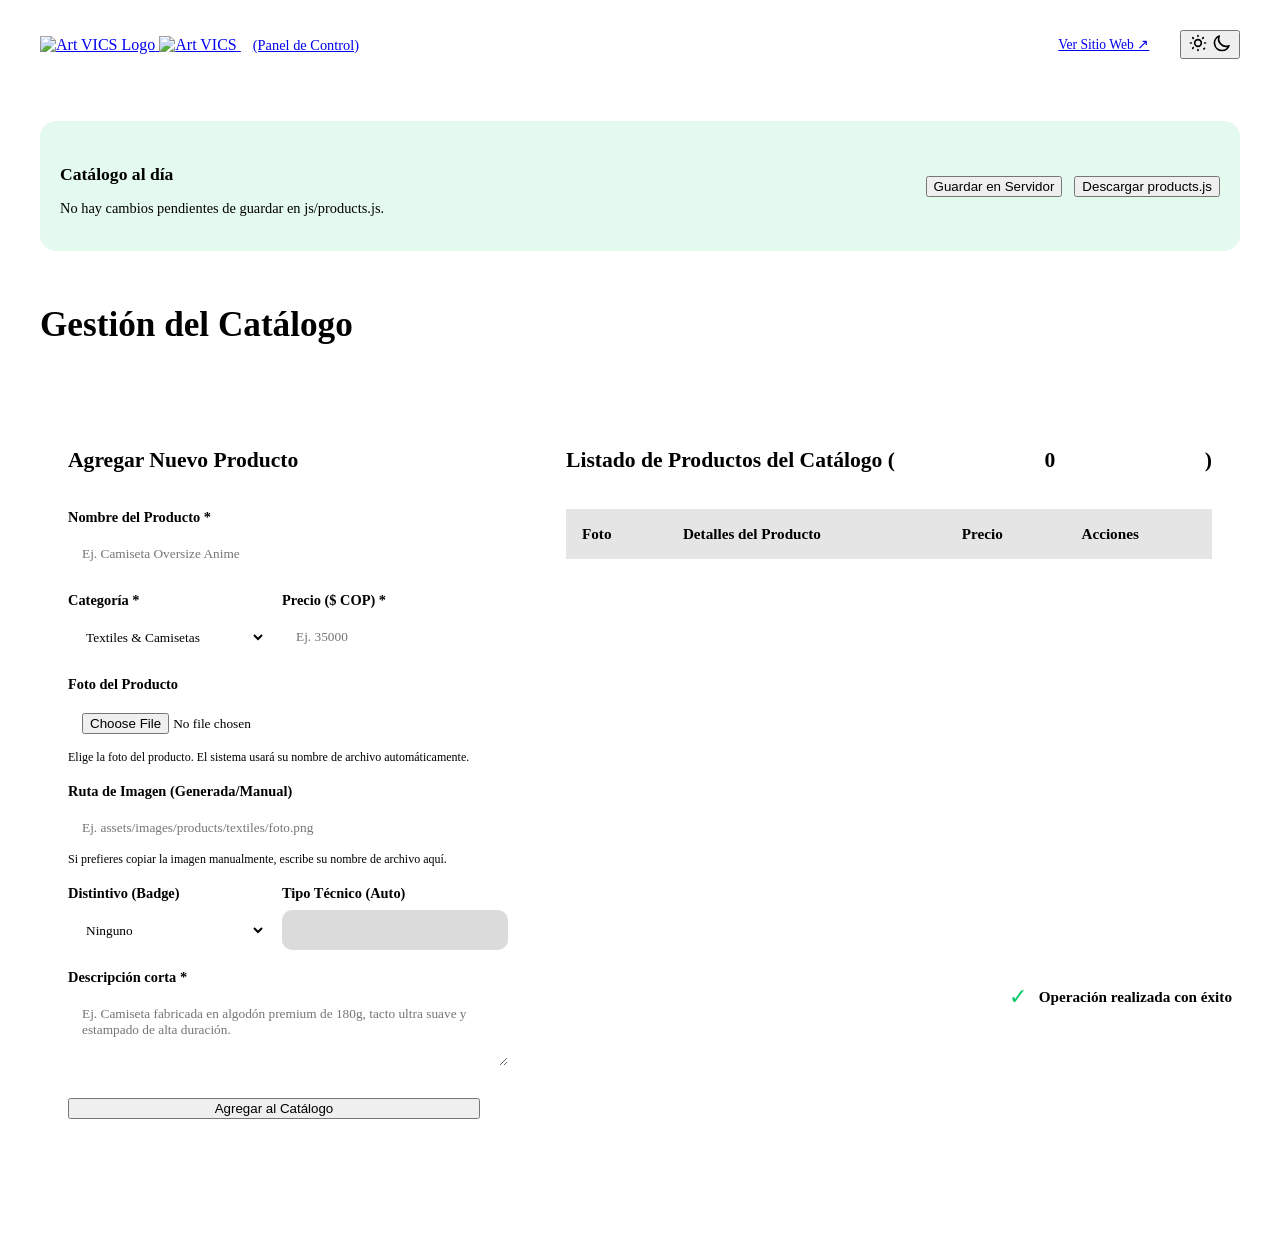
==== admin.html @ 081d4c94 "Add files via upload" ====
<!DOCTYPE html>
<html lang="es" data-theme="dark">
<head>
    <meta charset="UTF-8">
    <meta name="viewport" content="width=device-width, initial-scale=1.0">
    <title>Panel de Administración - Art VICS</title>
    <link rel="preconnect" href="https://fonts.googleapis.com">
    <link rel="preconnect" href="https://fonts.gstatic.com" crossorigin>
    <link href="https://fonts.googleapis.com/css2?family=Inter:wght@300;400;500;600;700&family=Outfit:wght@400;500;600;700;800&display=swap" rel="stylesheet">
    <link rel="stylesheet" href="css/styles.css?v=1.1">
    <link rel="shortcut icon" href="assets/images/favicon.png">
    
    <style>
        /* Estilos específicos para el Portal de Administración */
        body {
            background-color: var(--bg-primary);
            color: var(--text-primary);
            padding-bottom: 60px;
        }

        .admin-header {
            background: var(--glass-bg);
            backdrop-filter: blur(12px);
            -webkit-backdrop-filter: blur(12px);
            border-bottom: 1px solid var(--glass-border);
            padding: 20px 0;
            position: sticky;
            top: 0;
            z-index: 100;
        }

        .admin-nav {
            max-width: 1200px;
            margin: 0 auto;
            display: flex;
            justify-content: space-between;
            align-items: center;
            padding: 0 24px;
        }

        .admin-container {
            max-width: 1200px;
            margin: 40px auto;
            padding: 0 24px;
        }

        .admin-title-row {
            display: flex;
            justify-content: space-between;
            align-items: center;
            margin-bottom: 30px;
        }

        .admin-title-row h1 {
            font-size: 2.2rem;
        }

        /* Tarjeta de estado de guardado */
        .save-banner {
            background: rgba(255, 145, 77, 0.15);
            border: 1px solid var(--accent);
            border-radius: 16px;
            padding: 20px;
            margin-bottom: 30px;
            display: flex;
            justify-content: space-between;
            align-items: center;
            gap: 20px;
        }

        .save-banner.clean {
            background: rgba(0, 200, 100, 0.1);
            border-color: #00c864;
        }

        .save-status-info h4 {
            color: var(--text-primary);
            font-size: 1.1rem;
            margin-bottom: 4px;
        }

        .save-status-info p {
            color: var(--text-secondary);
            font-size: 0.9rem;
        }

        .save-actions-btn {
            display: flex;
            gap: 12px;
        }

        .btn-success {
            background: linear-gradient(135deg, #00b050 0%, #00e070 100%);
            color: white;
            box-shadow: 0 4px 15px rgba(0, 176, 80, 0.3);
        }

        .btn-success:hover {
            transform: translateY(-2px);
            box-shadow: 0 6px 20px rgba(0, 176, 80, 0.45);
        }

        /* Grid de Trabajo (Formulario e Historial) */
        .admin-grid {
            display: grid;
            grid-template-columns: 0.8fr 1.2fr;
            gap: 30px;
        }

        @media (max-width: 992px) {
            .admin-grid {
                grid-template-columns: 1fr;
            }
        }

        /* Panel/Tarjeta Glassmorphic */
        .admin-card {
            background: var(--bg-secondary);
            border: 1px solid var(--glass-border);
            border-radius: 20px;
            padding: 28px;
            box-shadow: var(--shadow-sm);
        }

        .admin-card-title {
            font-size: 1.35rem;
            margin-bottom: 24px;
            padding-bottom: 12px;
            border-bottom: 1px solid var(--glass-border);
            display: flex;
            justify-content: space-between;
            align-items: center;
        }

        /* Formulario */
        .admin-form {
            display: flex;
            flex-direction: column;
            gap: 18px;
        }

        .form-row-2 {
            display: grid;
            grid-template-columns: 1fr 1fr;
            gap: 16px;
        }

        .form-label {
            display: block;
            font-size: 0.9rem;
            font-weight: 600;
            margin-bottom: 8px;
            color: var(--text-primary);
        }

        .form-input, .form-select, .form-textarea {
            width: 100%;
            padding: 12px 14px;
            background: var(--bg-primary);
            border: 1px solid var(--glass-border);
            border-radius: 10px;
            color: var(--text-primary);
            font-family: inherit;
            outline: none;
            transition: var(--transition);
        }

        .form-input:focus, .form-select:focus, .form-textarea:focus {
            border-color: var(--primary);
            box-shadow: 0 0 0 3px rgba(0, 74, 173, 0.25);
        }

        .form-help {
            font-size: 0.75rem;
            color: var(--text-secondary);
            margin-top: 4px;
            display: block;
        }

        /* Tabla de Productos */
        .products-table-container {
            overflow-x: auto;
        }

        .products-table {
            width: 100%;
            border-collapse: collapse;
            text-align: left;
        }

        .products-table th, .products-table td {
            padding: 16px;
            border-bottom: 1px solid var(--glass-border);
            font-size: 0.95rem;
        }

        .products-table th {
            font-weight: 600;
            color: var(--text-secondary);
            background: rgba(0, 0, 0, 0.1);
        }

        .table-img {
            width: 50px;
            height: 50px;
            border-radius: 8px;
            object-fit: cover;
            border: 1px solid var(--glass-border);
        }

        .table-img-placeholder {
            width: 50px;
            height: 50px;
            border-radius: 8px;
            background: var(--bg-tertiary);
            display: flex;
            align-items: center;
            justify-content: center;
            font-size: 1.5rem;
            color: var(--text-secondary);
            border: 1px solid var(--glass-border);
        }

        .table-badge {
            display: inline-block;
            padding: 3px 8px;
            border-radius: 20px;
            font-size: 0.75rem;
            font-weight: 700;
            background: var(--accent-glow);
            color: var(--accent);
            border: 1px solid var(--accent);
        }

        .table-price {
            font-weight: 700;
            color: var(--text-primary);
        }

        .table-category {
            font-size: 0.85rem;
            color: var(--text-secondary);
        }

        .table-actions {
            display: flex;
            gap: 8px;
        }

        .btn-icon {
            padding: 8px 12px;
            border-radius: 8px;
            cursor: pointer;
            border: none;
            font-weight: 600;
            font-size: 0.85rem;
            transition: var(--transition);
        }

        .btn-edit {
            background: rgba(255, 222, 89, 0.15);
            color: #ffde59;
            border: 1px solid #ffde59;
        }

        .btn-edit:hover {
            background: #ffde59;
            color: #111;
        }

        .btn-delete {
            background: rgba(255, 77, 77, 0.15);
            color: #ff4d4d;
            border: 1px solid #ff4d4d;
        }

        .btn-delete:hover {
            background: #ff4d4d;
            color: white;
        }

        /* Notificación Toast */
        .toast {
            position: fixed;
            bottom: 24px;
            right: 24px;
            background: var(--bg-secondary);
            border: 1px solid var(--glass-border);
            border-radius: 12px;
            padding: 16px 24px;
            box-shadow: var(--shadow);
            z-index: 2000;
            display: flex;
            align-items: center;
            gap: 12px;
            transform: translateY(150px);
            transition: transform 0.4s cubic-bezier(0.175, 0.885, 0.32, 1.275);
        }

        .toast.show {
            transform: translateY(0);
        }

        .toast-icon {
            font-size: 1.4rem;
            color: #00c864;
        }

        .toast-text {
            font-weight: 600;
            font-size: 0.95rem;
        }
    </style>
</head>
<body>

    <!-- Cabecera del Administrador -->
    <header class="admin-header">
        <div class="admin-nav">
            <a href="#" class="logo" style="pointer-events: none;">
                <img src="assets/images/logo.png" alt="Art VICS Logo" class="logo-img">
                <img src="assets/images/logo_text.png" alt="Art VICS" class="logo-text-img">
                <span style="font-size: 0.9rem; font-weight: 400; color: var(--text-secondary); margin-left: 12px;">(Panel de Control)</span>
            </a>
            <div style="display: flex; gap: 15px; align-items: center;">
                <a href="index.html" target="_blank" class="btn btn-secondary" style="padding: 8px 16px; font-size: 0.85rem;">Ver Sitio Web ↗</a>
                <button id="themeToggle" class="theme-toggle" aria-label="Cambiar Tema">
                    <svg class="sun-icon" xmlns="http://www.w3.org/2000/svg" fill="none" viewBox="0 0 24 24" stroke="currentColor" width="20" height="20">
                        <path stroke-linecap="round" stroke-linejoin="round" stroke-width="2" d="M12 3v1m0 16v1m9-9h-1M4 12H3m15.364-6.364l-.707.707M6.343 17.657l-.707.707m0-12.728l.707.707m12.728 12.728l.707-.707M12 8a4 4 0 100 8 4 4 0 000-8z" />
                    </svg>
                    <svg class="moon-icon" xmlns="http://www.w3.org/2000/svg" fill="none" viewBox="0 0 24 24" stroke="currentColor" width="20" height="20">
                        <path stroke-linecap="round" stroke-linejoin="round" stroke-width="2" d="M20.354 15.354A9 9 0 018.646 3.646 9.003 9.003 0 0012 21a9.003 9.003 0 008.354-5.646z" />
                    </svg>
                </button>
            </div>
        </div>
    </header>

    <div class="admin-container">
        
        <!-- Barra de Guardar Cambios -->
        <div id="saveBanner" class="save-banner clean">
            <div class="save-status-info">
                <h4 id="saveStatusTitle">Catálogo al día</h4>
                <p id="saveStatusDesc">No hay cambios pendientes de guardar en js/products.js.</p>
            </div>
            <div class="save-actions-btn">
                <button id="btnSaveApi" class="btn btn-primary" onclick="saveToLocalServer()">
                    <span>Guardar en Servidor</span>
                </button>
                <button id="btnDownloadJs" class="btn btn-secondary" onclick="downloadProductsJs()">
                    Descargar products.js
                </button>
            </div>
        </div>

        <div class="admin-title-row">
            <h1>Gestión del Catálogo</h1>
        </div>

        <!-- Área de Trabajo -->
        <div class="admin-grid">
            
            <!-- Columna Formulario (Izquierda) -->
            <div class="admin-card">
                <h3 class="admin-card-title" id="formTitle">
                    <span>Agregar Nuevo Producto</span>
                    <button id="btnCancelEdit" class="btn-icon btn-delete" style="display: none; padding: 4px 10px; font-size: 0.75rem;" onclick="resetForm()">Cancelar Edición</button>
                </h3>
                
                <form id="productForm" class="admin-form" onsubmit="handleFormSubmit(event)">
                    <input type="hidden" id="editProductId">
                    
                    <div>
                        <label class="form-label" for="prodTitle">Nombre del Producto *</label>
                        <input type="text" id="prodTitle" class="form-input" required placeholder="Ej. Camiseta Oversize Anime">
                    </div>
                    
                    <div class="form-row-2">
                        <div>
                            <label class="form-label" for="prodCategory">Categoría *</label>
                            <select id="prodCategory" class="form-select" required onchange="handleCategoryChange()">
                                <option value="textiles">Textiles & Camisetas</option>
                                <option value="hoodies">Buzos & Hoodies</option>
                                <option value="vasos">Vasos & Botilitos</option>
                                <option value="agendas">Agendas & Llaveros</option>
                                <option value="letreros">Cuadros & Letreros</option>
                                <option value="tulas">Morrales & Tulas</option>
                                <option value="infantil">Línea Infantil</option>
                                <option value="publicidad">Publicidad & Logos</option>
                            </select>
                        </div>
                        <div>
                            <label class="form-label" for="prodPrice">Precio ($ COP) *</label>
                            <input type="number" id="prodPrice" class="form-input" required min="0" step="1000" placeholder="Ej. 35000">
                        </div>
                    </div>
                    
                    <div>
                        <label class="form-label" for="prodImageFile">Foto del Producto</label>
                        <input type="file" id="prodImageFile" class="form-input" accept="image/*" onchange="handleFileSelected(event)">
                        <span class="form-help" id="imageFileHelp">Elige la foto del producto. El sistema usará su nombre de archivo automáticamente.</span>
                    </div>

                    <div>
                        <label class="form-label" for="prodImagePath">Ruta de Imagen (Generada/Manual)</label>
                        <input type="text" id="prodImagePath" class="form-input" placeholder="Ej. assets/images/products/textiles/foto.png">
                        <span class="form-help">Si prefieres copiar la imagen manualmente, escribe su nombre de archivo aquí.</span>
                    </div>

                    <div class="form-row-2">
                        <div>
                            <label class="form-label" for="prodBadge">Distintivo (Badge)</label>
                            <select id="prodBadge" class="form-select">
                                <option value="">Ninguno</option>
                                <option value="Popular">Popular</option>
                                <option value="Más Vendido">Más Vendido</option>
                                <option value="Nuevo">Nuevo</option>
                                <option value="Oferta">Oferta</option>
                                <option value="Recomendado">Recomendado</option>
                            </select>
                        </div>
                        <div>
                            <label class="form-label" for="prodType">Tipo Técnico (Auto)</label>
                            <input type="text" id="prodType" class="form-input" readonly style="background: rgba(0,0,0,0.2); opacity: 0.7;">
                        </div>
                    </div>
                    
                    <div>
                        <label class="form-label" for="prodDesc">Descripción corta *</label>
                        <textarea id="prodDesc" class="form-textarea" rows="3" required placeholder="Ej. Camiseta fabricada en algodón premium de 180g, tacto ultra suave y estampado de alta duración."></textarea>
                    </div>
                    
                    <button type="submit" id="btnSubmitForm" class="btn btn-primary" style="margin-top: 10px;">
                        Agregar al Catálogo
                    </button>
                </form>
            </div>
            
            <!-- Columna Lista de Productos (Derecha) -->
            <div class="admin-card">
                <h3 class="admin-card-title">Listado de Productos del Catálogo (<span id="totalProductsSpan">0</span>)</h3>
                
                <div class="products-table-container">
                    <table class="products-table">
                        <thead>
                            <tr>
                                <th>Foto</th>
                                <th>Detalles del Producto</th>
                                <th>Precio</th>
                                <th>Acciones</th>
                            </tr>
                        </thead>
                        <tbody id="productsTableBody">
                            <!-- Se rellena con JS -->
                        </tbody>
                    </table>
                </div>
            </div>

        </div>

    </div>

    <!-- Notificación Toast -->
    <div id="toast" class="toast">
        <span class="toast-icon">✓</span>
        <span class="toast-text" id="toastText">Operación realizada con éxito</span>
    </div>

    <!-- Cargar base de datos original -->
    <script src="js/products.js"></script>
    <script>
        // Clonar base de datos local para manipulación
        let activeDatabase = JSON.parse(JSON.stringify(PRODUCT_DATABASE));
        let isDirty = false;
        let isRunningOnServer = false;

        // Comprobar si el portal corre en el servidor local de desarrollo (PowerShell)
        if (window.location.hostname === 'localhost' || window.location.hostname === '127.0.0.1') {
            isRunningOnServer = true;
            document.getElementById('btnSaveApi').style.display = 'inline-block';
        } else {
            isRunningOnServer = false;
            document.getElementById('btnSaveApi').style.display = 'none';
            document.getElementById('saveStatusTitle').innerText = 'Modo Remoto / Local (Sin Servidor)';
            document.getElementById('saveStatusDesc').innerText = 'Para aplicar los cambios en tu sitio web de producción (GitHub Pages), pulsa "Descargar products.js" y arrastra el archivo descargado para reemplazar el de la carpeta "js/" de tu repositorio local.';
            document.getElementById('saveBanner').classList.remove('clean');
        }

        // Inicializar
        document.addEventListener('DOMContentLoaded', () => {
            renderTable();
            handleCategoryChange(); // Para inicializar el tipo técnico
            initializeTheme();
            
            const themeToggle = document.getElementById("themeToggle");
            themeToggle.addEventListener("click", toggleTheme);
        });

        // Marcar cambios como pendientes
        function setDirty() {
            if (isRunningOnServer) {
                isDirty = true;
                const banner = document.getElementById('saveBanner');
                banner.classList.remove('clean');
                document.getElementById('saveStatusTitle').innerText = 'Cambios pendientes por guardar';
                document.getElementById('saveStatusDesc').innerText = 'Tienes modificaciones en el catálogo. Pulsa "Guardar en Servidor" para aplicarlas.';
            }
        }

        // Limpiar estado sucio
        function setClean() {
            if (isRunningOnServer) {
                isDirty = false;
                const banner = document.getElementById('saveBanner');
                banner.classList.add('clean');
                document.getElementById('saveStatusTitle').innerText = 'Catálogo al día';
                document.getElementById('saveStatusDesc').innerText = 'No hay cambios pendientes de guardar en js/products.js.';
            }
        }

        // Renderizar tabla de productos
        function renderTable() {
            const tbody = document.getElementById('productsTableBody');
            tbody.innerHTML = '';
            
            document.getElementById('totalProductsSpan').innerText = activeDatabase.length;

            activeDatabase.forEach((p, index) => {
                const tr = document.createElement('tr');
                
                // Visualizador de imagen
                let imageHTML = `<div class="table-img-placeholder">🎨</div>`;
                if (p.image) {
                    imageHTML = `<img src="${p.image}" alt="${p.title}" class="table-img" onerror="this.style.display='none'; this.nextElementSibling.style.display='flex';"><div class="table-img-placeholder" style="display:none">🎨</div>`;
                }

                // Dar formato de categoría en español
                const categoryNames = {
                    textiles: "Textiles & Camisetas",
                    hoodies: "Buzos & Hoodies",
                    vasos: "Vasos & Botilitos",
                    agendas: "Agendas & Llaveros",
                    letreros: "Cuadros & Letreros",
                    tulas: "Morrales & Tulas",
                    infantil: "Línea Infantil",
                    publicidad: "Publicidad & Logos"
                };
                const catSpan = categoryNames[p.category] || p.category;

                tr.innerHTML = `
                    <td>${imageHTML}</td>
                    <td>
                        <div style="font-weight:600; font-size:1.05rem;">${p.title}</div>
                        <div class="table-category">${catSpan} ${p.badge ? `<span class="table-badge">${p.badge}</span>` : ''}</div>
                        <div style="font-size:0.8rem; color:var(--text-secondary); max-width: 400px; white-space: nowrap; overflow: hidden; text-overflow: ellipsis; margin-top:4px;">${p.desc}</div>
                    </td>
                    <td><span class="table-price">$${p.price.toLocaleString('es-CO')}</span></td>
                    <td>
                        <div class="table-actions">
                            <button class="btn-icon btn-edit" onclick="editProduct('${p.id}')">Editar</button>
                            <button class="btn-icon btn-delete" onclick="deleteProduct('${p.id}')">Eliminar</button>
                        </div>
                    </td>
                `;
                tbody.appendChild(tr);
            });
        }

        // Manejar el cambio de categoría para auto-detectar el tipo técnico
        function handleCategoryChange() {
            const category = document.getElementById('prodCategory').value;
            const title = document.getElementById('prodTitle').value;
            const typeInput = document.getElementById('prodType');
            
            let type = "tshirt";
            const titleLower = title.toLowerCase();
            
            if (category === "textiles") {
                type = titleLower.includes("gorra") ? "cap" : "tshirt";
            } else if (category === "hoodies") {
                type = "hoodie";
            } else if (category === "vasos") {
                type = (titleLower.includes("termo") || titleLower.includes("botilito") || titleLower.includes("caramañola")) ? "bottle" : "mug";
            } else if (category === "agendas") {
                type = titleLower.includes("llavero") ? "key" : "book";
            } else if (category === "letreros") {
                type = (titleLower.includes("letrero") || titleLower.includes("neon")) ? "neon" : "frame";
            } else if (category === "tulas") {
                type = "bag";
            } else if (category === "infantil") {
                type = "baby";
            } else if (category === "publicidad") {
                type = "biz";
            }
            
            typeInput.value = type;
        }

        // Escucha el input del nombre para actualizar el tipo
        document.getElementById('prodTitle').addEventListener('input', handleCategoryChange);

        // Cuando se selecciona un archivo (Se sube automáticamente si está corriendo el servidor)
        function handleFileSelected(event) {
            const file = event.target.files[0];
            if (!file) return;

            const category = document.getElementById('prodCategory').value;
            
            if (isRunningOnServer) {
                showToast('Subiendo imagen al servidor local...');
                
                // Construimos la URL del endpoint de subida con los parámetros del archivo
                const url = `/api/upload?category=${encodeURIComponent(category)}&filename=${encodeURIComponent(file.name)}`;
                
                fetch(url, {
                    method: 'POST',
                    headers: {
                        'Content-Type': file.type
                    },
                    body: file // Enviamos el archivo binario completo directamente
                })
                .then(res => {
                    if (res.ok) {
                        return res.json();
                    } else {
                        throw new Error('Error del servidor al subir el archivo');
                    }
                })
                .then(data => {
                    // El servidor nos devuelve la ruta pública local
                    document.getElementById('prodImagePath').value = data.path;
                    showToast('¡Imagen subida y vinculada al producto con éxito!');
                })
                .catch(err => {
                    console.error(err);
                    alert('No se pudo subir la imagen al servidor. Asegúrate de que el servidor local esté activo.');
                });
            } else {
                // Modo manual (si abren el archivo html directo o en GitHub Pages)
                const path = `assets/images/products/${category}/${file.name}`;
                document.getElementById('prodImagePath').value = path;
                showToast(`Ruta de imagen configurada a: ${path}. Recuerda copiar el archivo físicamente en esa carpeta.`);
            }
        }

        // Reiniciar Formulario
        function resetForm() {
            document.getElementById('productForm').reset();
            document.getElementById('editProductId').value = '';
            document.getElementById('formTitle').firstElementChild.innerText = 'Agregar Nuevo Producto';
            document.getElementById('btnSubmitForm').innerText = 'Agregar al Catálogo';
            document.getElementById('btnCancelEdit').style.display = 'none';
            handleCategoryChange();
        }

        // Envío de Formulario (Creación o Edición)
        function handleFormSubmit(event) {
            event.preventDefault();
            
            const editId = document.getElementById('editProductId').value;
            const title = document.getElementById('prodTitle').value.trim();
            const category = document.getElementById('prodCategory').value;
            const price = parseInt(document.getElementById('prodPrice').value);
            const imagePath = document.getElementById('prodImagePath').value.trim();
            const desc = document.getElementById('prodDesc').value.trim();
            const badge = document.getElementById('prodBadge').value;
            const type = document.getElementById('prodType').value;

            // Generar ID limpio
            const cleanId = title.toLowerCase()
                .normalize("NFD").replace(/[\u0300-\u036f]/g, "") // Quitar acentos
                .replace(/[^a-z0-9]/g, '-')
                .replace(/-+/g, '-')
                .replace(/^-|-$/g, '');
            const productId = editId ? editId : `${category}-${cleanId}`;

            // Opciones predeterminadas según el tipo
            let options = null;
            if (type === "tshirt" || type === "hoodie") {
                options = { talla: ['S', 'M', 'L', 'XL'], tecnica: ['Estampado DTF', 'Bordado Premium'] };
            } else if (type === "cap") {
                options = { color: ['Negra', 'Azul', 'Blanca', 'Roja'], tecnica: ['Bordado Computarizado', 'Estampado Flex'] };
            } else if (type === "mug") {
                options = { diseño: ['Foto Personalizada', 'Frase Especial', 'Logo Corporativo'] };
            } else if (type === "bottle") {
                options = { color: ['Negro Mate', 'Azul', 'Plateado', 'Rojo'], diseño: ['Grabado Láser', 'Estampado DTF UV'] };
            } else if (type === "book") {
                options = { tamaño: ['A5 (Mediana)', 'A6 (Pequeña)'] };
            } else if (type === "key") {
                options = { forma: ['Rectangular', 'Circular', 'Corazón'] };
            } else if (type === "baby") {
                options = { talla: ['0-3 Meses', '3-6 Meses', '6-12 Meses'], color: ['Blanco', 'Rosado', 'Azul Pastel'] };
            }

            const productData = {
                id: productId,
                title: title,
                category: category,
                price: price,
                image: imagePath || null,
                desc: desc,
                type: type
            };

            if (badge) productData.badge = badge;
            if (options) productData.options = options;

            if (editId) {
                // Modo Edición: Reemplazar elemento
                const idx = activeDatabase.findIndex(p => p.id === editId);
                if (idx !== -1) {
                    activeDatabase[idx] = productData;
                    showToast('Producto actualizado correctamente');
                }
            } else {
                // Modo Creación: Añadir nuevo
                // Validar que el ID no exista
                if (activeDatabase.some(p => p.id === productId)) {
                    alert('Ya existe un producto con un nombre muy similar en esta categoría.');
                    return;
                }
                activeDatabase.push(productData);
                showToast('Producto agregado al catálogo');
            }

            setDirty();
            renderTable();
            resetForm();
        }

        // Cargar producto al formulario para editar
        function editProduct(id) {
            const p = activeDatabase.find(prod => prod.id === id);
            if (!p) return;

            document.getElementById('editProductId').value = p.id;
            document.getElementById('prodTitle').value = p.title;
            document.getElementById('prodCategory').value = p.category;
            document.getElementById('prodPrice').value = p.price;
            document.getElementById('prodImagePath').value = p.image || '';
            document.getElementById('prodDesc').value = p.desc;
            document.getElementById('prodBadge').value = p.badge || '';
            document.getElementById('prodType').value = p.type;

            document.getElementById('formTitle').firstElementChild.innerText = 'Editar Producto';
            document.getElementById('btnSubmitForm').innerText = 'Actualizar Producto';
            document.getElementById('btnCancelEdit').style.display = 'block';

            // Scroll suave hacia el formulario
            document.getElementById('productForm').scrollIntoView({ behavior: 'smooth' });
        }

        // Eliminar producto de la base de datos
        function deleteProduct(id) {
            const p = activeDatabase.find(prod => prod.id === id);
            if (!p) return;

            if (confirm(`¿Estás seguro de que deseas eliminar "${p.title}" del catálogo?`)) {
                activeDatabase = activeDatabase.filter(prod => prod.id !== id);
                setDirty();
                renderTable();
                showToast('Producto eliminado del catálogo');
                
                // Si se estaba editando este producto, limpiar formulario
                if (document.getElementById('editProductId').value === id) {
                    resetForm();
                }
            }
        }

        // Generar el código de products.js
        function generateJsContent() {
            let entries = [];
            activeDatabase.forEach(p => {
                let badgeStr = p.badge ? `badge: "${p.badge}",` : '';
                let optionsStr = '';
                if (p.options) {
                    optionsStr = `options: ${JSON.stringify(p.options)},`;
                }

                let entry = `    {
        id: "${p.id}",
        title: "${p.title.replace(/"/g, '\\"')}",
        category: "${p.category}",
        price: ${p.price},
        image: ${p.image ? `"${p.image}"` : 'null'},
        desc: "${p.desc.replace(/"/g, '\\"')}",
        ${badgeStr ? badgeStr + '\n        ' : ''}${optionsStr ? optionsStr + '\n        ' : ''}type: "${p.type}"
    }`;
                entries.push(entry);
            });

            return `// ==========================================================================
// BASE DE DATOS DE PRODUCTOS - ACTUALIZADA POR EL PORTAL
// ==========================================================================

const PRODUCT_DATABASE = [
${entries.join(',\n')}
];
`;
        }

        // Descargar el archivo products.js (Modo Manual)
        function downloadProductsJs() {
            const content = generateJsContent();
            const blob = new Blob([content], { type: 'text/javascript;charset=utf-8;' });
            const url = URL.createObjectURL(blob);
            
            const link = document.createElement('a');
            link.setAttribute('href', url);
            link.setAttribute('download', 'products.js');
            link.style.visibility = 'hidden';
            document.body.appendChild(link);
            link.click();
            document.body.removeChild(link);
            
            showToast('Archivo products.js descargado. Recuerda reemplazarlo en js/');
        }

        // Guardar cambios a través del servidor local (Modo Automático)
        function saveToLocalServer() {
            if (!isRunningOnServer) return;

            const content = generateJsContent();
            
            // Animación en el botón
            const btn = document.getElementById('btnSaveApi');
            const originalText = btn.firstElementChild.innerText;
            btn.firstElementChild.innerText = 'Guardando...';
            btn.disabled = true;

            fetch('/api/save', {
                method: 'POST',
                headers: {
                    'Content-Type': 'application/json'
                },
                body: JSON.stringify({ content: content })
            })
            .then(res => {
                if (res.ok) {
                    showToast('¡Base de datos guardada con éxito en el servidor!');
                    setClean();
                } else {
                    alert('Error al guardar en el servidor. Intenta de nuevo.');
                }
            })
            .catch(err => {
                console.error(err);
                alert('No se pudo conectar con el servidor de guardado. ¿Está corriendo iniciar_portal.bat?');
            })
            .finally(() => {
                btn.firstElementChild.innerText = originalText;
                btn.disabled = false;
            });
        }

        // Toast de Notificación
        function showToast(message) {
            const toast = document.getElementById('toast');
            document.getElementById('toastText').innerText = message;
            toast.classList.add('show');
            setTimeout(() => {
                toast.classList.remove('show');
            }, 3500);
        }

        // Manejo de Temas (Claro / Oscuro)
        function initializeTheme() {
            const savedTheme = localStorage.getItem("artvics_theme");
            if (savedTheme) {
                document.documentElement.setAttribute("data-theme", savedTheme);
            } else {
                const prefersDark = window.matchMedia("(prefers-color-scheme: dark)").matches;
                document.documentElement.setAttribute("data-theme", prefersDark ? "dark" : "light");
            }
        }

        function toggleTheme() {
            const currentTheme = document.documentElement.getAttribute("data-theme");
            const newTheme = currentTheme === "dark" ? "light" : "dark";
            
            document.documentElement.setAttribute("data-theme", newTheme);
            localStorage.setItem("artvics_theme", newTheme);
        }
    </script>
</body>
</html>
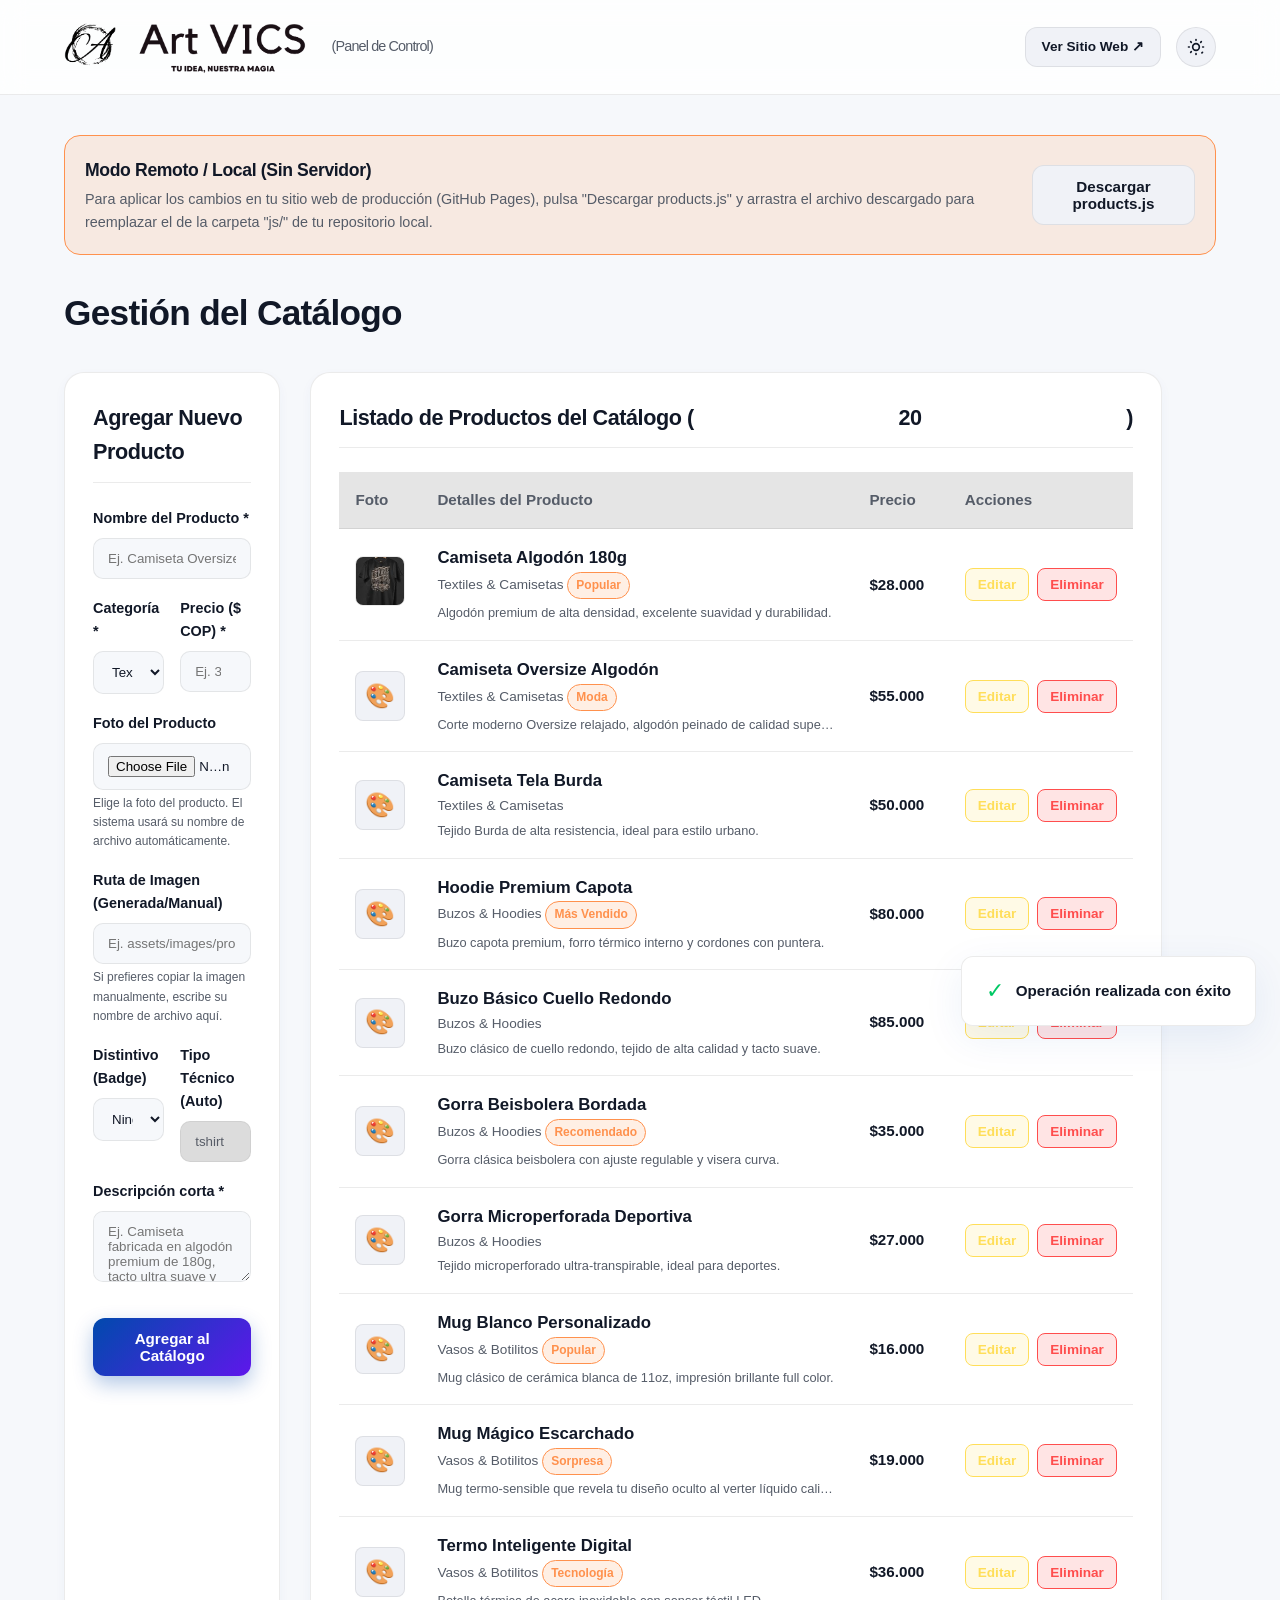
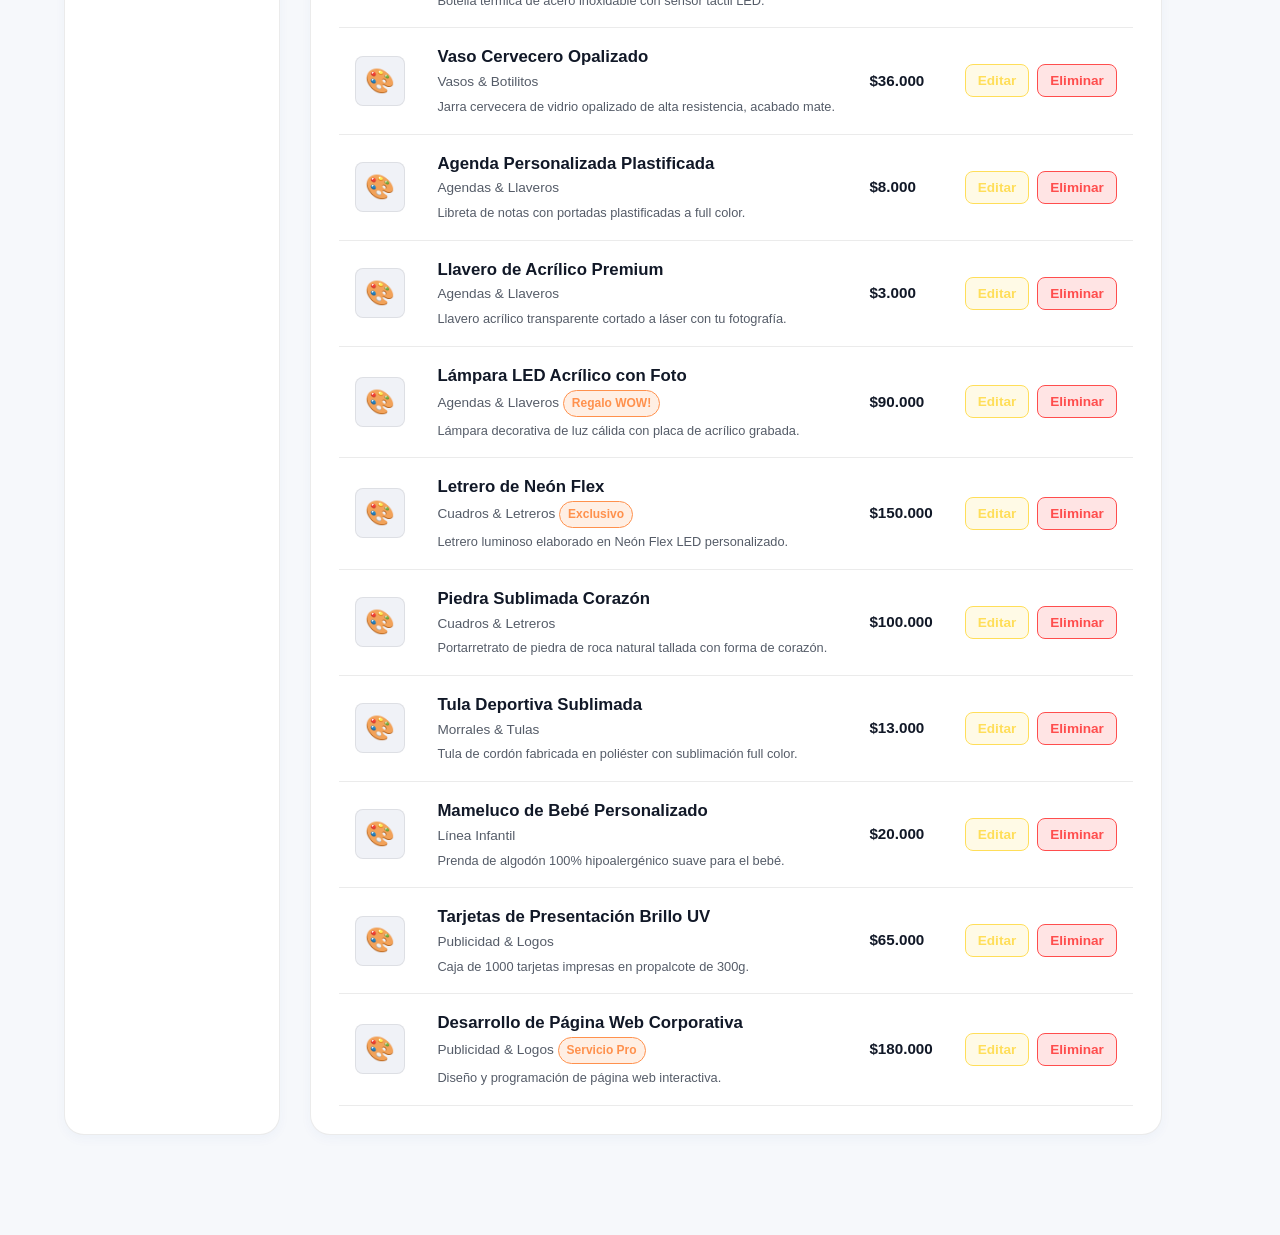
==== commit 1ba62fff: "Add files via upload" ====
--- a/admin.html
+++ b/admin.html
@@ -309,6 +309,60 @@
         .toast-text {
             font-weight: 600;
             font-size: 0.95rem;
+        }
+
+        /* Responsividad para Móviles y Tablets */
+        @media (max-width: 768px) {
+            .admin-nav {
+                flex-direction: column;
+                gap: 15px;
+                text-align: center;
+            }
+            .admin-nav .logo {
+                justify-content: center;
+                flex-wrap: wrap;
+            }
+            .admin-nav .logo span {
+                display: block;
+                width: 100%;
+                margin-left: 0 !important;
+                margin-top: 5px;
+            }
+            .admin-title-row {
+                flex-direction: column;
+                gap: 15px;
+                text-align: center;
+            }
+        }
+
+        @media (max-width: 480px) {
+            .admin-nav .logo-img {
+                height: 42px;
+            }
+            .admin-nav .logo-text-img {
+                height: 42px;
+            }
+            .admin-container {
+                margin: 20px auto;
+                padding: 0 12px;
+            }
+            .admin-card {
+                padding: 16px;
+            }
+            .save-banner {
+                flex-direction: column;
+                gap: 15px;
+                text-align: center;
+                padding: 16px;
+            }
+            .save-actions-btn {
+                width: 100%;
+                flex-direction: column;
+                gap: 10px;
+            }
+            .save-actions-btn .btn {
+                width: 100%;
+            }
         }
     </style>
 </head>
--- a/css/styles.css
+++ b/css/styles.css
@@ -0,0 +1,1838 @@
+/* ==========================================================================
+   SISTEMA DE DISEÑO PREMIUM - ART VICS
+   ========================================================================== */
+
+/* Declaración de variables y tokens de diseño */
+:root[data-theme="dark"] {
+    --bg-primary: #0b0c10;
+    --bg-secondary: #171921;
+    --bg-tertiary: #202430;
+    --text-primary: #f3f4f6;
+    --text-secondary: #9ca3af;
+    --primary: #004aad; /* Canva Azul */
+    --primary-light: #5e17eb; /* Canva Morado */
+    --primary-hover: #00388c;
+    --accent: #ff914d; /* Canva Naranja */
+    --accent-hover: #ffde59; /* Canva Amarillo */
+    --accent-glow: rgba(255, 145, 77, 0.3);
+    
+    --glow-color: rgba(0, 74, 173, 0.45);
+    --glass-bg: rgba(23, 25, 33, 0.75);
+    --glass-border: rgba(255, 255, 255, 0.08);
+    --card-glow: rgba(0, 74, 173, 0.15);
+    
+    --shadow: 0 12px 40px 0 rgba(0, 0, 0, 0.5);
+    --shadow-sm: 0 4px 12px rgba(0, 0, 0, 0.3);
+    --transition: all 0.35s cubic-bezier(0.25, 0.8, 0.25, 1);
+}
+
+:root[data-theme="light"] {
+    --bg-primary: #f6f8fb;
+    --bg-secondary: #ffffff;
+    --bg-tertiary: #f0f2f7;
+    --text-primary: #111827;
+    --text-secondary: #555c68;
+    --primary: #004aad; /* Canva Azul */
+    --primary-light: #5e17eb; /* Canva Morado */
+    --primary-hover: #00337a;
+    --accent: #ff914d; /* Canva Naranja */
+    --accent-hover: #ffde59; /* Canva Amarillo */
+    --accent-glow: rgba(255, 145, 77, 0.15);
+    
+    --glow-color: rgba(0, 74, 173, 0.15);
+    --glass-bg: rgba(255, 255, 255, 0.8);
+    --glass-border: rgba(0, 0, 0, 0.08);
+    --card-glow: rgba(0, 74, 173, 0.05);
+    
+    --shadow: 0 12px 40px 0 rgba(0, 74, 173, 0.08);
+    --shadow-sm: 0 4px 12px rgba(0, 74, 173, 0.04);
+    --transition: all 0.35s cubic-bezier(0.25, 0.8, 0.25, 1);
+}
+
+/* Resets Generales */
+* {
+    margin: 0;
+    padding: 0;
+    box-sizing: border-box;
+}
+
+html {
+    scroll-behavior: smooth;
+    font-size: 16px;
+}
+
+body {
+    font-family: 'Inter', sans-serif;
+    background-color: var(--bg-primary);
+    color: var(--text-primary);
+    line-height: 1.6;
+    overflow-x: hidden;
+    transition: background-color 0.5s ease, color 0.3s ease;
+}
+
+/* Scrollbar Personalizado */
+::-webkit-scrollbar {
+    width: 8px;
+}
+::-webkit-scrollbar-track {
+    background: var(--bg-primary);
+}
+::-webkit-scrollbar-thumb {
+    background: var(--bg-tertiary);
+    border-radius: 4px;
+}
+::-webkit-scrollbar-thumb:hover {
+    background: var(--primary);
+}
+
+/* Tipografías y Encabezados */
+h1, h2, h3, h4, h5, h6 {
+    font-family: 'Outfit', sans-serif;
+    font-weight: 700;
+    letter-spacing: -0.02em;
+    color: var(--text-primary);
+}
+
+a {
+    color: inherit;
+    text-decoration: none;
+    transition: var(--transition);
+}
+
+/* Botones Premium */
+.btn {
+    display: inline-flex;
+    align-items: center;
+    justify-content: center;
+    gap: 8px;
+    padding: 12px 28px;
+    border-radius: 12px;
+    font-family: 'Outfit', sans-serif;
+    font-weight: 600;
+    font-size: 0.95rem;
+    cursor: pointer;
+    border: none;
+    transition: var(--transition);
+    position: relative;
+    overflow: hidden;
+}
+
+.btn-primary {
+    background: linear-gradient(135deg, var(--primary) 0%, var(--primary-light) 100%);
+    color: #ffffff;
+    box-shadow: 0 8px 20px rgba(0, 74, 173, 0.3);
+}
+
+.btn-primary:hover {
+    transform: translateY(-3px);
+    box-shadow: 0 12px 28px rgba(0, 74, 173, 0.45);
+}
+
+.btn-secondary {
+    background: var(--bg-tertiary);
+    color: var(--text-primary);
+    border: 1px solid var(--glass-border);
+}
+
+.btn-secondary:hover {
+    background: var(--glass-border);
+    transform: translateY(-3px);
+}
+
+.btn-block {
+    display: flex;
+    width: 100%;
+}
+
+/* Textos Especiales */
+.gradient-text {
+    background: linear-gradient(135deg, var(--primary-light) 0%, #a200ff 100%);
+    -webkit-background-clip: text;
+    -webkit-text-fill-color: transparent;
+}
+
+.gradient-text-alt {
+    background: linear-gradient(135deg, var(--accent) 0%, #ff3377 100%);
+    -webkit-background-clip: text;
+    -webkit-text-fill-color: transparent;
+}
+
+.section-tag {
+    display: inline-block;
+    color: var(--accent);
+    text-transform: uppercase;
+    font-size: 0.8rem;
+    font-weight: 700;
+    letter-spacing: 0.15em;
+    margin-bottom: 8px;
+    font-family: 'Outfit', sans-serif;
+}
+
+.section-header {
+    text-align: center;
+    max-width: 700px;
+    margin: 0 auto 50px auto;
+    padding: 0 20px;
+}
+
+.section-title {
+    font-size: 2.5rem;
+    margin-bottom: 15px;
+    line-height: 1.2;
+}
+
+.section-desc {
+    color: var(--text-secondary);
+    font-size: 1.05rem;
+}
+
+/* ==========================================================================
+   BARRA DE NAVEGACIÓN (Navbar Glassmorphic)
+   ========================================================================== */
+.navbar {
+    position: fixed;
+    top: 0;
+    left: 0;
+    width: 100%;
+    z-index: 1000;
+    background: var(--glass-bg);
+    backdrop-filter: blur(16px);
+    -webkit-backdrop-filter: blur(16px);
+    border-bottom: 1px solid var(--glass-border);
+    transition: var(--transition);
+}
+
+.navbar.scrolled {
+    padding: 10px 0;
+    box-shadow: var(--shadow-sm);
+}
+
+.navbar-container {
+    max-width: 1200px;
+    margin: 0 auto;
+    display: flex;
+    justify-content: space-between;
+    align-items: center;
+    padding: 16px 24px;
+}
+
+.logo {
+    display: flex;
+    align-items: center;
+    gap: 12px;
+    font-size: 1.8rem;
+    font-weight: 800;
+    font-family: 'Outfit', sans-serif;
+    letter-spacing: -0.03em;
+    color: var(--text-primary);
+}
+
+.logo-img {
+    height: 52px;
+    width: auto;
+    object-fit: contain;
+    border-radius: 8px;
+    transition: var(--transition);
+}
+
+.logo-text-img {
+    height: 54px;
+    width: auto;
+    object-fit: contain;
+    margin-left: 10px;
+    border-radius: 6px;
+    transition: var(--transition);
+}
+
+.logo:hover .logo-img {
+    transform: scale(1.05) rotate(-3deg);
+}
+
+.logo:hover .logo-text-img {
+    transform: scale(1.03);
+}
+
+.logo-img-footer {
+    height: 48px;
+    width: auto;
+    object-fit: contain;
+    border-radius: 8px;
+    vertical-align: middle;
+    margin-right: 8px;
+}
+
+.logo-text-img-footer {
+    height: 50px;
+    width: auto;
+    object-fit: contain;
+    border-radius: 6px;
+    vertical-align: middle;
+    margin-left: 8px;
+}
+
+/* Invertir el icono negro y el texto negro del logo en modo oscuro para perfecto contraste */
+html[data-theme="dark"] .logo-img,
+html[data-theme="dark"] .logo-text-img,
+html[data-theme="dark"] .logo-img-footer,
+html[data-theme="dark"] .logo-text-img-footer,
+[data-theme="dark"] .logo-img,
+[data-theme="dark"] .logo-text-img,
+[data-theme="dark"] .logo-img-footer,
+[data-theme="dark"] .logo-text-img-footer {
+    filter: invert(1) !important;
+}
+
+.logo-accent {
+    color: var(--accent);
+}
+
+.nav-menu {
+    display: flex;
+    gap: 32px;
+}
+
+.nav-link {
+    font-weight: 500;
+    font-size: 0.95rem;
+    color: var(--text-secondary);
+    position: relative;
+    padding: 6px 0;
+}
+
+.nav-link:hover, .nav-link.active {
+    color: var(--text-primary);
+}
+
+.nav-link::after {
+    content: '';
+    position: absolute;
+    bottom: 0;
+    left: 0;
+    width: 0;
+    height: 2px;
+    background: var(--accent);
+    transition: var(--transition);
+}
+
+.nav-link:hover::after, .nav-link.active::after {
+    width: 100%;
+}
+
+.nav-actions {
+    display: flex;
+    align-items: center;
+    gap: 16px;
+}
+
+/* Selector de Tema */
+.theme-toggle {
+    background: var(--bg-tertiary);
+    border: 1px solid var(--glass-border);
+    color: var(--text-primary);
+    width: 40px;
+    height: 40px;
+    border-radius: 50%;
+    cursor: pointer;
+    display: flex;
+    align-items: center;
+    justify-content: center;
+    transition: var(--transition);
+}
+
+.theme-toggle:hover {
+    background: var(--glass-border);
+    transform: scale(1.05);
+}
+
+/* Manejo de iconos de tema */
+.sun-icon { display: none; }
+.moon-icon { display: block; }
+:root[data-theme="light"] .sun-icon { display: block; }
+:root[data-theme="light"] .moon-icon { display: none; }
+
+/* Botón de Carrito */
+.cart-btn {
+    background: var(--bg-tertiary);
+    border: 1px solid var(--glass-border);
+    color: var(--text-primary);
+    width: 40px;
+    height: 40px;
+    border-radius: 50%;
+    cursor: pointer;
+    display: flex;
+    align-items: center;
+    justify-content: center;
+    position: relative;
+    transition: var(--transition);
+}
+
+.cart-btn:hover {
+    background: var(--primary);
+    color: #ffffff;
+    transform: scale(1.05);
+}
+
+.cart-badge {
+    position: absolute;
+    top: -5px;
+    right: -5px;
+    background: var(--accent);
+    color: #ffffff;
+    font-size: 0.75rem;
+    font-weight: 700;
+    width: 20px;
+    height: 20px;
+    border-radius: 50%;
+    display: flex;
+    align-items: center;
+    justify-content: center;
+    border: 2px solid var(--bg-secondary);
+}
+
+/* Hamburger móvil */
+.hamburger {
+    display: none;
+    flex-direction: column;
+    gap: 5px;
+    border: none;
+    background: transparent;
+    cursor: pointer;
+    width: 28px;
+    z-index: 1001;
+}
+
+.hamburger span {
+    display: block;
+    width: 100%;
+    height: 3px;
+    background: var(--text-primary);
+    border-radius: 2px;
+    transition: var(--transition);
+}
+
+/* ==========================================================================
+   SECCIÓN DE HÉROE (Hero Section Premium)
+   ========================================================================== */
+.hero {
+    position: relative;
+    padding: 160px 24px 80px 24px;
+    min-height: 95vh;
+    display: flex;
+    align-items: center;
+    overflow: hidden;
+}
+
+.hero-glow {
+    position: absolute;
+    top: -150px;
+    right: -150px;
+    width: 600px;
+    height: 600px;
+    background: radial-gradient(circle, var(--glow-color) 0%, transparent 70%);
+    z-index: 0;
+    pointer-events: none;
+}
+
+.hero-container {
+    max-width: 1200px;
+    margin: 0 auto;
+    display: grid;
+    grid-template-columns: 1.1fr 0.9fr;
+    gap: 40px;
+    align-items: center;
+    width: 100%;
+    position: relative;
+    z-index: 1;
+}
+
+.hero-tag {
+    display: inline-block;
+    padding: 6px 14px;
+    background: var(--accent-glow);
+    border: 1px solid var(--accent);
+    color: var(--accent);
+    border-radius: 30px;
+    font-size: 0.8rem;
+    font-weight: 600;
+    letter-spacing: 0.05em;
+    margin-bottom: 20px;
+}
+
+.hero-title {
+    font-size: 3.8rem;
+    line-height: 1.1;
+    margin-bottom: 20px;
+}
+
+.hero-desc {
+    color: var(--text-secondary);
+    font-size: 1.15rem;
+    margin-bottom: 35px;
+    max-width: 550px;
+}
+
+.hero-buttons {
+    display: flex;
+    gap: 16px;
+    flex-wrap: wrap;
+}
+
+/* Representaciones de Mockups Virtuales 3D CSS */
+.hero-image-wrapper {
+    position: relative;
+    display: flex;
+    justify-content: center;
+    align-items: center;
+}
+
+.hero-card-glow {
+    position: absolute;
+    width: 350px;
+    height: 350px;
+    background: radial-gradient(circle, var(--primary-light) 0%, transparent 60%);
+    opacity: 0.15;
+    z-index: 0;
+}
+
+.hero-visual {
+    position: relative;
+    width: 380px;
+    height: 380px;
+    z-index: 1;
+}
+
+.visual-circle {
+    position: absolute;
+    border-radius: 50%;
+    border: 2px dashed var(--glass-border);
+}
+
+.circle-1 {
+    width: 360px;
+    height: 360px;
+    top: 10px;
+    left: 10px;
+    animation: rotateCircle 30s linear infinite;
+}
+
+.circle-2 {
+    width: 280px;
+    height: 280px;
+    top: 50px;
+    left: 50px;
+    animation: rotateCircleReverse 20s linear infinite;
+}
+
+/* Representación virtual de buzo */
+.visual-product {
+    position: absolute;
+    border-radius: 16px;
+    box-shadow: var(--shadow);
+    transition: var(--transition);
+}
+
+.visual-product:hover {
+    transform: translateY(-8px) scale(1.05);
+}
+
+.mock-hoodie {
+    width: 180px;
+    height: 220px;
+    background: linear-gradient(135deg, #222 0%, #111 100%);
+    border: 1px solid var(--glass-border);
+    top: 40px;
+    left: 40px;
+    display: flex;
+    flex-direction: column;
+    justify-content: center;
+    align-items: center;
+}
+
+.mock-hoodie::before {
+    content: '';
+    width: 50px;
+    height: 30px;
+    border-radius: 20px 20px 0 0;
+    border: 2px solid #333;
+    position: absolute;
+    top: 20px;
+}
+
+.mock-logo {
+    font-family: 'Outfit', sans-serif;
+    font-size: 1rem;
+    font-weight: 800;
+    color: var(--accent);
+    border: 2px solid var(--accent);
+    padding: 4px 10px;
+    border-radius: 4px;
+    transform: rotate(-10deg);
+}
+
+/* Representación virtual de pocillo */
+.mock-mug {
+    width: 130px;
+    height: 130px;
+    background: radial-gradient(circle at 30% 30%, #fff 0%, #ddd 100%);
+    border-radius: 8px 8px 20px 20px;
+    top: 190px;
+    left: 210px;
+    display: flex;
+    align-items: center;
+    justify-content: center;
+}
+
+.mock-mug::after {
+    content: '';
+    position: absolute;
+    width: 30px;
+    height: 60px;
+    border: 8px solid #ddd;
+    border-left: none;
+    border-radius: 0 30px 30px 0;
+    right: -25px;
+    top: 35px;
+}
+
+.mock-mug-handle {
+    width: 70%;
+    height: 70%;
+    background: linear-gradient(135deg, var(--primary) 0%, var(--primary-light) 100%);
+    border-radius: 4px;
+}
+
+/* Representación virtual de gorra */
+.mock-cap {
+    width: 140px;
+    height: 110px;
+    background: #ff5500;
+    border-radius: 80px 80px 10px 10px;
+    top: 20px;
+    left: 200px;
+}
+
+.mock-cap::after {
+    content: '';
+    position: absolute;
+    width: 120px;
+    height: 15px;
+    background: #cc4400;
+    border-radius: 0 0 40px 40px;
+    bottom: -8px;
+    left: 10px;
+}
+
+.mock-tag {
+    position: absolute;
+    bottom: -15px;
+    background: var(--bg-tertiary);
+    border: 1px solid var(--glass-border);
+    padding: 2px 8px;
+    border-radius: 6px;
+    font-size: 0.7rem;
+    font-weight: 600;
+    white-space: nowrap;
+}
+
+/* ==========================================================================
+   FRANJA DE INFORMACIÓN (Info Bar)
+   ========================================================================== */
+.info-bar {
+    background: var(--bg-secondary);
+    border-top: 1px solid var(--glass-border);
+    border-bottom: 1px solid var(--glass-border);
+    padding: 30px 24px;
+    position: relative;
+    z-index: 5;
+}
+
+.info-container {
+    max-width: 1200px;
+    margin: 0 auto;
+    display: grid;
+    grid-template-columns: repeat(3, 1fr);
+    gap: 30px;
+}
+
+.info-item {
+    display: flex;
+    align-items: center;
+    gap: 20px;
+}
+
+.info-icon {
+    background: var(--bg-tertiary);
+    color: var(--accent);
+    width: 50px;
+    height: 50px;
+    border-radius: 12px;
+    display: flex;
+    align-items: center;
+    justify-content: center;
+    border: 1px solid var(--glass-border);
+    flex-shrink: 0;
+}
+
+.info-item h4 {
+    font-size: 1.1rem;
+    margin-bottom: 4px;
+}
+
+.info-item p {
+    color: var(--text-secondary);
+    font-size: 0.85rem;
+}
+
+/* ==========================================================================
+   SECCIÓN DE CATÁLOGO INTERACTIVO
+   ========================================================================== */
+.catalog-section {
+    padding: 100px 24px;
+    background: var(--bg-primary);
+    position: relative;
+}
+
+.catalog-container {
+    max-width: 1200px;
+    margin: 0 auto;
+}
+
+/* Controles de Catálogo (Búsqueda y Pestañas) */
+.catalog-controls {
+    display: flex;
+    flex-direction: column;
+    gap: 24px;
+    margin-bottom: 45px;
+}
+
+.search-box {
+    position: relative;
+    max-width: 500px;
+    width: 100%;
+    margin: 0 auto;
+}
+
+.search-icon {
+    position: absolute;
+    top: 50%;
+    left: 16px;
+    transform: translateY(-50%);
+    color: var(--text-secondary);
+}
+
+.search-box input {
+    width: 100%;
+    padding: 16px 16px 16px 48px;
+    background: var(--bg-secondary);
+    border: 1px solid var(--glass-border);
+    border-radius: 16px;
+    color: var(--text-primary);
+    font-family: inherit;
+    font-size: 1rem;
+    outline: none;
+    transition: var(--transition);
+}
+
+.search-box input:focus {
+    border-color: var(--primary-light);
+    box-shadow: 0 0 12px var(--glow-color);
+}
+
+/* Pestañas de categorías deslizantes */
+.category-tabs-container {
+    width: 100%;
+    overflow-x: auto;
+    padding-bottom: 8px;
+}
+
+.category-tabs-container::-webkit-scrollbar {
+    height: 4px;
+}
+
+.category-tabs {
+    display: flex;
+    gap: 12px;
+    justify-content: flex-start;
+    min-width: max-content;
+    padding: 4px;
+}
+
+.category-tab {
+    padding: 10px 20px;
+    background: var(--bg-secondary);
+    border: 1px solid var(--glass-border);
+    border-radius: 12px;
+    color: var(--text-secondary);
+    cursor: pointer;
+    font-family: 'Outfit', sans-serif;
+    font-weight: 600;
+    font-size: 0.9rem;
+    transition: var(--transition);
+    white-space: nowrap;
+}
+
+.category-tab:hover {
+    color: var(--text-primary);
+    background: var(--bg-tertiary);
+}
+
+.category-tab.active {
+    background: var(--primary);
+    color: #ffffff;
+    border-color: var(--primary-light);
+    box-shadow: var(--shadow-sm);
+}
+
+/* Grid de Productos */
+.products-grid {
+    display: grid;
+    grid-template-columns: repeat(auto-fill, minmax(280px, 1fr));
+    gap: 30px;
+    min-height: 400px;
+}
+
+/* Tarjeta de Producto Premium */
+.product-card {
+    background: var(--bg-secondary);
+    border: 1px solid var(--glass-border);
+    border-radius: 20px;
+    overflow: hidden;
+    display: flex;
+    flex-direction: column;
+    transition: var(--transition);
+    position: relative;
+}
+
+.product-card:hover {
+    transform: translateY(-8px);
+    border-color: var(--primary-light);
+    box-shadow: 0 20px 40px rgba(0, 74, 173, 0.12);
+}
+
+.product-image-container {
+    height: 220px;
+    background: var(--bg-tertiary);
+    position: relative;
+    overflow: hidden;
+    display: flex;
+    align-items: center;
+    justify-content: center;
+}
+
+/* Iconos de Producto Dinámicos (Vectoriales premium) */
+.product-svg-visual {
+    width: 60%;
+    height: 60%;
+    color: var(--text-secondary);
+    transition: var(--transition);
+    filter: drop-shadow(0 8px 12px rgba(0,0,0,0.15));
+}
+
+.product-card:hover .product-svg-visual {
+    transform: scale(1.1) rotate(5deg);
+    color: var(--primary-light);
+}
+
+/* Imágenes Reales de Producto */
+.product-img {
+    width: 100%;
+    height: 100%;
+    object-fit: cover;
+    transition: var(--transition);
+}
+
+.product-card:hover .product-img {
+    transform: scale(1.08);
+}
+
+.product-badge {
+    position: absolute;
+    top: 15px;
+    right: 15px;
+    background: var(--accent-glow);
+    border: 1px solid var(--accent);
+    color: var(--accent);
+    padding: 4px 10px;
+    border-radius: 30px;
+    font-size: 0.75rem;
+    font-weight: 700;
+}
+
+.product-details {
+    padding: 24px;
+    display: flex;
+    flex-direction: column;
+    flex-grow: 1;
+}
+
+.product-category {
+    font-size: 0.75rem;
+    text-transform: uppercase;
+    color: var(--accent);
+    font-weight: 600;
+    margin-bottom: 8px;
+}
+
+.product-title {
+    font-size: 1.25rem;
+    margin-bottom: 8px;
+    line-height: 1.3;
+}
+
+.product-price {
+    font-size: 1.4rem;
+    font-weight: 800;
+    color: var(--text-primary);
+    font-family: 'Outfit', sans-serif;
+    margin-bottom: 16px;
+}
+
+/* Controles de Configuración de Producto */
+.product-options {
+    margin-top: auto;
+}
+
+.option-group {
+    margin-bottom: 12px;
+}
+
+.option-group label {
+    display: block;
+    font-size: 0.75rem;
+    color: var(--text-secondary);
+    margin-bottom: 4px;
+}
+
+.product-select {
+    width: 100%;
+    padding: 8px 12px;
+    background: var(--bg-tertiary);
+    border: 1px solid var(--glass-border);
+    border-radius: 8px;
+    color: var(--text-primary);
+    font-size: 0.85rem;
+    outline: none;
+    cursor: pointer;
+}
+
+.add-to-cart-btn {
+    width: 100%;
+    margin-top: 12px;
+    padding: 10px 18px;
+    border-radius: 10px;
+    font-size: 0.85rem;
+}
+
+/* Spinner de carga */
+.loading-spinner {
+    grid-column: 1 / -1;
+    display: flex;
+    align-items: center;
+    justify-content: center;
+    font-size: 1.1rem;
+    color: var(--text-secondary);
+    padding: 100px 0;
+}
+
+/* No hay resultados */
+.no-results {
+    grid-column: 1 / -1;
+    text-align: center;
+    padding: 80px 0;
+}
+
+.no-results h3 {
+    margin-bottom: 10px;
+    font-size: 1.5rem;
+}
+
+.no-results p {
+    color: var(--text-secondary);
+}
+
+/* ==========================================================================
+   SOBRE NOSOTROS (About Section)
+   ========================================================================== */
+.about-section {
+    padding: 100px 24px;
+    background: var(--bg-secondary);
+    border-top: 1px solid var(--glass-border);
+    border-bottom: 1px solid var(--glass-border);
+}
+
+.about-container {
+    max-width: 1200px;
+    margin: 0 auto;
+}
+
+.about-grid {
+    display: grid;
+    grid-template-columns: 0.9fr 1.1fr;
+    gap: 60px;
+    align-items: center;
+}
+
+.about-visuals {
+    position: relative;
+    display: flex;
+    justify-content: center;
+    align-items: center;
+    height: 400px;
+}
+
+.about-glow {
+    position: absolute;
+    width: 300px;
+    height: 300px;
+    background: radial-gradient(circle, var(--accent) 0%, transparent 60%);
+    opacity: 0.15;
+}
+
+.about-card {
+    background: var(--bg-tertiary);
+    border: 1px solid var(--glass-border);
+    padding: 40px 30px;
+    border-radius: 24px;
+    position: relative;
+    max-width: 320px;
+    box-shadow: var(--shadow);
+    z-index: 2;
+}
+
+.about-card h3 {
+    margin-bottom: 4px;
+    font-size: 1.4rem;
+}
+
+.about-card .role {
+    color: var(--accent);
+    font-size: 0.8rem;
+    font-weight: 600;
+    text-transform: uppercase;
+    letter-spacing: 0.05em;
+    margin-bottom: 20px;
+}
+
+.quote-icon {
+    font-size: 4rem;
+    color: var(--glass-border);
+    position: absolute;
+    top: 30px;
+    right: 30px;
+    line-height: 1;
+}
+
+.about-card .quote {
+    font-style: italic;
+    color: var(--text-secondary);
+    font-size: 0.95rem;
+    position: relative;
+    z-index: 1;
+}
+
+.about-capsule {
+    position: absolute;
+    bottom: 30px;
+    right: 20px;
+    background: linear-gradient(135deg, var(--primary) 0%, var(--primary-light) 100%);
+    color: #ffffff;
+    padding: 16px 24px;
+    border-radius: 20px;
+    display: flex;
+    flex-direction: column;
+    box-shadow: var(--shadow);
+    z-index: 3;
+}
+
+.about-capsule .number {
+    font-size: 1.8rem;
+    font-weight: 800;
+    font-family: 'Outfit', sans-serif;
+    line-height: 1.1;
+}
+
+.about-capsule .label {
+    font-size: 0.75rem;
+    font-weight: 600;
+    opacity: 0.9;
+}
+
+.about-content .section-title {
+    margin-bottom: 20px;
+}
+
+.about-paragraph {
+    color: var(--text-secondary);
+    font-size: 1.05rem;
+    margin-bottom: 20px;
+}
+
+.values-list {
+    margin-top: 30px;
+    display: flex;
+    flex-direction: column;
+    gap: 16px;
+}
+
+.value-item {
+    display: flex;
+    gap: 16px;
+    align-items: flex-start;
+}
+
+.value-bullet {
+    background: var(--accent-glow);
+    color: var(--accent);
+    font-weight: bold;
+    width: 28px;
+    height: 28px;
+    border-radius: 50%;
+    display: flex;
+    align-items: center;
+    justify-content: center;
+    flex-shrink: 0;
+}
+
+/* ==========================================================================
+   SECCIÓN DE CONTACTO & UBICACIÓN
+   ========================================================================== */
+.contact-section {
+    padding: 100px 24px;
+    background: var(--bg-primary);
+}
+
+.contact-container {
+    max-width: 1200px;
+    margin: 0 auto;
+}
+
+.contact-grid {
+    display: grid;
+    grid-template-columns: 1fr 1fr;
+    gap: 50px;
+    align-items: center;
+}
+
+.contact-desc {
+    color: var(--text-secondary);
+    font-size: 1.05rem;
+    margin-bottom: 35px;
+}
+
+.contact-methods {
+    display: flex;
+    flex-direction: column;
+    gap: 20px;
+}
+
+.method-card {
+    display: flex;
+    align-items: center;
+    gap: 20px;
+    background: var(--bg-secondary);
+    border: 1px solid var(--glass-border);
+    padding: 20px;
+    border-radius: 16px;
+    transition: var(--transition);
+}
+
+.method-card:hover {
+    transform: translateX(8px);
+    border-color: var(--primary-light);
+}
+
+.method-icon {
+    width: 48px;
+    height: 48px;
+    background: var(--bg-tertiary);
+    color: var(--accent);
+    border-radius: 12px;
+    display: flex;
+    align-items: center;
+    justify-content: center;
+    flex-shrink: 0;
+}
+
+.method-card h5 {
+    font-size: 1rem;
+    margin-bottom: 4px;
+}
+
+.method-card p {
+    color: var(--text-secondary);
+    font-size: 0.9rem;
+}
+
+.method-card a:hover {
+    color: var(--primary-light);
+}
+
+/* Contenedor del Mapa */
+.contact-map-wrapper {
+    position: relative;
+    height: 400px;
+    width: 100%;
+}
+
+.map-card-glow {
+    position: absolute;
+    width: 100%;
+    height: 100%;
+    background: radial-gradient(circle, var(--primary-light) 0%, transparent 70%);
+    opacity: 0.1;
+    z-index: 0;
+}
+
+.map-container {
+    position: relative;
+    z-index: 1;
+    width: 100%;
+    height: 100%;
+    border-radius: 24px;
+    overflow: hidden;
+    border: 1px solid var(--glass-border);
+    box-shadow: var(--shadow);
+}
+
+/* ==========================================================================
+   MODAL DE CARRITO / COTIZADOR
+   ========================================================================== */
+.modal {
+    position: fixed;
+    top: 0;
+    left: 0;
+    width: 100%;
+    height: 100%;
+    z-index: 2000;
+    display: none; /* Se maneja por JS */
+    align-items: center;
+    justify-content: flex-end; /* Efecto panel lateral derecho */
+}
+
+.modal.active {
+    display: flex;
+}
+
+.modal-backdrop {
+    position: absolute;
+    top: 0;
+    left: 0;
+    width: 100%;
+    height: 100%;
+    background: rgba(0, 0, 0, 0.6);
+    backdrop-filter: blur(8px);
+    -webkit-backdrop-filter: blur(8px);
+}
+
+.modal-content {
+    position: relative;
+    z-index: 2001;
+    width: 100%;
+    max-width: 480px;
+    height: 100%;
+    background: var(--bg-secondary);
+    border-left: 1px solid var(--glass-border);
+    display: flex;
+    flex-direction: column;
+    box-shadow: var(--shadow);
+    animation: slideIn 0.3s ease-out;
+}
+
+@keyframes slideIn {
+    from { transform: translateX(100%); }
+    to { transform: translateX(0); }
+}
+
+.modal-header {
+    padding: 24px;
+    border-bottom: 1px solid var(--glass-border);
+    display: flex;
+    justify-content: space-between;
+    align-items: center;
+}
+
+.modal-header h3 {
+    font-size: 1.3rem;
+}
+
+.close-btn {
+    font-size: 2rem;
+    background: transparent;
+    border: none;
+    color: var(--text-secondary);
+    cursor: pointer;
+    line-height: 1;
+}
+
+.close-btn:hover {
+    color: var(--text-primary);
+}
+
+.modal-body {
+    padding: 24px;
+    overflow-y: auto;
+    flex-grow: 1;
+    display: flex;
+    flex-direction: column;
+    gap: 24px;
+}
+
+/* Items del Carrito */
+.cart-items-list {
+    display: flex;
+    flex-direction: column;
+    gap: 16px;
+}
+
+.empty-message {
+    text-align: center;
+    color: var(--text-secondary);
+    padding: 40px 0;
+}
+
+.cart-item {
+    display: flex;
+    align-items: center;
+    gap: 16px;
+    background: var(--bg-tertiary);
+    padding: 16px;
+    border-radius: 12px;
+    border: 1px solid var(--glass-border);
+}
+
+.cart-item-visual {
+    width: 50px;
+    height: 50px;
+    background: var(--bg-secondary);
+    border-radius: 8px;
+    display: flex;
+    align-items: center;
+    justify-content: center;
+    flex-shrink: 0;
+}
+
+.cart-item-info {
+    flex-grow: 1;
+}
+
+.cart-item-title {
+    font-size: 0.95rem;
+    font-weight: 600;
+}
+
+.cart-item-option {
+    font-size: 0.75rem;
+    color: var(--text-secondary);
+}
+
+.cart-item-price {
+    font-size: 0.9rem;
+    font-weight: 700;
+    color: var(--accent);
+    margin-top: 2px;
+}
+
+.cart-item-controls {
+    display: flex;
+    align-items: center;
+    gap: 8px;
+}
+
+.qty-btn {
+    background: var(--bg-secondary);
+    border: 1px solid var(--glass-border);
+    color: var(--text-primary);
+    width: 24px;
+    height: 24px;
+    border-radius: 4px;
+    cursor: pointer;
+    display: flex;
+    align-items: center;
+    justify-content: center;
+    font-size: 0.8rem;
+}
+
+.qty-btn:hover {
+    background: var(--primary);
+    color: #ffffff;
+}
+
+.qty-val {
+    font-size: 0.9rem;
+    font-weight: 600;
+    min-width: 20px;
+    text-align: center;
+}
+
+.remove-item-btn {
+    background: transparent;
+    border: none;
+    color: #ef4444;
+    cursor: pointer;
+    font-size: 1.1rem;
+    padding: 4px;
+    margin-left: 8px;
+}
+
+/* Formulario Cotizador */
+.quote-form {
+    border-top: 1px solid var(--glass-border);
+    padding-top: 20px;
+}
+
+.quote-form h4 {
+    margin-bottom: 16px;
+}
+
+.form-group {
+    margin-bottom: 16px;
+}
+
+.form-group label {
+    display: block;
+    font-size: 0.85rem;
+    margin-bottom: 6px;
+    font-weight: 500;
+}
+
+.form-group input, .form-group textarea {
+    width: 100%;
+    padding: 12px;
+    background: var(--bg-tertiary);
+    border: 1px solid var(--glass-border);
+    border-radius: 8px;
+    color: var(--text-primary);
+    font-family: inherit;
+    font-size: 0.9rem;
+    outline: none;
+}
+
+.form-group input:focus, .form-group textarea:focus {
+    border-color: var(--primary-light);
+}
+
+.modal-footer {
+    padding: 24px;
+    border-top: 1px solid var(--glass-border);
+    background: var(--bg-tertiary);
+}
+
+.cart-summary {
+    display: flex;
+    justify-content: space-between;
+    align-items: center;
+    margin-bottom: 20px;
+}
+
+.cart-summary .total-label {
+    font-size: 1.1rem;
+    font-weight: 600;
+}
+
+.cart-summary .total-price {
+    font-size: 1.6rem;
+    font-weight: 800;
+    color: var(--text-primary);
+    font-family: 'Outfit', sans-serif;
+}
+
+/* ==========================================================================
+   FOOTER (Pie de Página Premium)
+   ========================================================================== */
+.main-footer {
+    background: var(--bg-secondary);
+    border-top: 1px solid var(--glass-border);
+    padding: 80px 24px 30px 24px;
+    position: relative;
+    z-index: 5;
+}
+
+.footer-container {
+    max-width: 1200px;
+    margin: 0 auto;
+    display: grid;
+    grid-template-columns: 1.5fr 1fr 1fr;
+    gap: 40px;
+    margin-bottom: 60px;
+}
+
+.footer-brand h2 {
+    font-size: 1.8rem;
+    margin-bottom: 16px;
+}
+
+.footer-brand p {
+    color: var(--text-secondary);
+    font-size: 0.95rem;
+    margin-bottom: 24px;
+    max-width: 320px;
+}
+
+.social-links {
+    display: flex;
+    gap: 12px;
+}
+
+.social-links a {
+    width: 36px;
+    height: 36px;
+    border-radius: 50%;
+    background: var(--bg-tertiary);
+    border: 1px solid var(--glass-border);
+    display: flex;
+    align-items: center;
+    justify-content: center;
+    color: var(--text-secondary);
+}
+
+.social-links a:hover {
+    background: var(--primary);
+    color: #ffffff;
+    transform: scale(1.1);
+}
+
+.footer-links h4, .footer-hours h4 {
+    font-size: 1.1rem;
+    margin-bottom: 20px;
+    position: relative;
+    padding-bottom: 8px;
+}
+
+.footer-links h4::after, .footer-hours h4::after {
+    content: '';
+    position: absolute;
+    bottom: 0;
+    left: 0;
+    width: 30px;
+    height: 2px;
+    background: var(--accent);
+}
+
+.footer-links ul {
+    list-style: none;
+    display: flex;
+    flex-direction: column;
+    gap: 12px;
+}
+
+.footer-links a {
+    color: var(--text-secondary);
+    font-size: 0.95rem;
+}
+
+.footer-links a:hover {
+    color: var(--text-primary);
+    transform: translateX(4px);
+}
+
+.footer-hours p {
+    color: var(--text-secondary);
+    font-size: 0.95rem;
+    margin-bottom: 8px;
+}
+
+.footer-bottom {
+    max-width: 1200px;
+    margin: 0 auto;
+    border-top: 1px solid var(--glass-border);
+    padding-top: 30px;
+    text-align: center;
+}
+
+.footer-bottom p {
+    color: var(--text-secondary);
+    font-size: 0.85rem;
+}
+
+/* Botón flotante de WhatsApp */
+.whatsapp-float {
+    position: fixed;
+    bottom: 30px;
+    right: 30px;
+    background: #25d366;
+    color: #ffffff;
+    width: 56px;
+    height: 56px;
+    border-radius: 50%;
+    display: flex;
+    align-items: center;
+    justify-content: center;
+    box-shadow: 0 8px 24px rgba(37, 211, 102, 0.4);
+    z-index: 999;
+    animation: pulseFloat 2s infinite;
+}
+
+.whatsapp-float:hover {
+    transform: scale(1.1);
+}
+
+/* ==========================================================================
+   ANIMACIONES
+   ========================================================================== */
+@keyframes rotateCircle {
+    from { transform: rotate(0deg); }
+    to { transform: rotate(360deg); }
+}
+
+@keyframes rotateCircleReverse {
+    from { transform: rotate(0deg); }
+    to { transform: rotate(-360deg); }
+}
+
+@keyframes pulseFloat {
+    0% {
+        box-shadow: 0 0 0 0 rgba(37, 211, 102, 0.7);
+    }
+    70% {
+        box-shadow: 0 0 0 15px rgba(37, 211, 102, 0);
+    }
+    100% {
+        box-shadow: 0 0 0 0 rgba(37, 211, 102, 0);
+    }
+}
+
+/* ==========================================================================
+   MEDIA QUERIES (Responsividad Total)
+   ========================================================================== */
+
+@media (max-width: 992px) {
+    .hero-container {
+        grid-template-columns: 1fr;
+        gap: 60px;
+        text-align: center;
+    }
+    
+    .hero-desc {
+        margin: 0 auto 35px auto;
+    }
+    
+    .hero-buttons {
+        justify-content: center;
+    }
+    
+    .about-grid {
+        grid-template-columns: 1fr;
+        gap: 40px;
+    }
+    
+    .about-visuals {
+        height: 300px;
+        order: 2;
+    }
+    
+    .contact-grid {
+        grid-template-columns: 1fr;
+        gap: 40px;
+    }
+    
+    .contact-map-wrapper {
+        height: 300px;
+    }
+    
+    .info-container {
+        grid-template-columns: 1fr;
+        gap: 20px;
+    }
+}
+
+@media (max-width: 768px) {
+    .hamburger {
+        display: flex;
+    }
+    
+    .nav-menu {
+        position: fixed;
+        top: 70px;
+        left: -100%;
+        width: 100%;
+        height: calc(100vh - 70px);
+        background: var(--bg-secondary);
+        flex-direction: column;
+        align-items: center;
+        padding: 40px 0;
+        gap: 30px;
+        transition: var(--transition);
+        border-top: 1px solid var(--glass-border);
+    }
+    
+    .nav-menu.active {
+        left: 0;
+    }
+    
+    .hero-title {
+        font-size: 2.8rem;
+    }
+    
+    .section-title {
+        font-size: 2rem;
+    }
+    
+    .footer-container {
+        grid-template-columns: 1fr;
+        gap: 30px;
+    }
+    
+    .hamburger.active span:nth-child(1) {
+        transform: rotate(45deg) translate(6px, 6px);
+    }
+    
+    .hamburger.active span:nth-child(2) {
+        opacity: 0;
+    }
+    
+    .hamburger.active span:nth-child(3) {
+        transform: rotate(-45deg) translate(5px, -5px);
+    }
+}
+
+/* ==========================================================================
+   DECORACIONES DE MANCHAS DE PINTURA (Estilo Artístico Art VICS)
+   ========================================================================== */
+
+/* Asegurar que las secciones recorten los desbordamientos de las manchas */
+.hero, .catalog-section, .about-section, .contact-section {
+    position: relative;
+    overflow: hidden;
+}
+
+.paint-splatter {
+    position: absolute;
+    pointer-events: none;
+    z-index: 0;
+    width: 350px;
+    height: 350px;
+    transition: opacity 0.5s ease;
+    filter: drop-shadow(0 8px 16px rgba(0, 0, 0, 0.15));
+}
+
+/* Opacidades coordinadas por tema para excelente contraste y legibilidad */
+:root[data-theme="dark"] .paint-splatter {
+    opacity: 0.14;
+}
+
+:root[data-theme="light"] .paint-splatter {
+    opacity: 0.09;
+}
+
+/* Animaciones flotantes lentas y orgánicas */
+@keyframes floatSplat1 {
+    0% { transform: translate(0, 0) rotate(0deg) scale(1); }
+    50% { transform: translate(15px, -20px) rotate(5deg) scale(1.06); }
+    100% { transform: translate(0, 0) rotate(0deg) scale(1); }
+}
+
+@keyframes floatSplat2 {
+    0% { transform: translate(0, 0) rotate(0deg) scale(1); }
+    50% { transform: translate(-20px, 15px) rotate(-6deg) scale(0.95); }
+    100% { transform: translate(0, 0) rotate(0deg) scale(1); }
+}
+
+/* Ubicación específica de cada mancha */
+.splatter-hero {
+    top: 15%;
+    right: -100px;
+    width: 480px;
+    height: 480px;
+    animation: floatSplat1 16s ease-in-out infinite;
+}
+
+.splatter-catalog-left {
+    top: 25%;
+    left: -120px;
+    width: 380px;
+    height: 380px;
+    animation: floatSplat2 14s ease-in-out infinite;
+}
+
+.splatter-catalog-right {
+    bottom: 10%;
+    right: -100px;
+    width: 400px;
+    height: 400px;
+    animation: floatSplat1 18s ease-in-out infinite;
+}
+
+.splatter-about {
+    top: 30%;
+    left: -80px;
+    width: 350px;
+    height: 350px;
+    animation: floatSplat2 15s ease-in-out infinite;
+}
+
+.splatter-contact {
+    bottom: -80px;
+    right: 10%;
+    width: 360px;
+    height: 360px;
+    animation: floatSplat1 13s ease-in-out infinite;
+}
+
+/* Ajustes responsivos para que no se amontonen en móviles */
+@media (max-width: 768px) {
+    .paint-splatter {
+        width: 250px !important;
+        height: 250px !important;
+    }
+    .splatter-hero {
+        right: -80px;
+        top: 40%;
+    }
+    .splatter-catalog-left {
+        left: -80px;
+    }
+    .splatter-catalog-right {
+        right: -80px;
+    }
+}
+
+/* Ajustes de Responsividad Extra para Dispositivos Móviles Pequeños (max-width: 480px) */
+@media (max-width: 480px) {
+    .navbar-container {
+        padding: 12px 16px;
+    }
+    
+    .logo-img {
+        height: 42px;
+    }
+    
+    .logo-text-img {
+        height: 42px;
+        margin-left: 6px;
+    }
+    
+    .nav-actions {
+        gap: 10px;
+    }
+    
+    .theme-toggle, .cart-btn {
+        width: 36px;
+        height: 36px;
+    }
+    
+    .catalog-section, .about-section, .contact-section {
+        padding: 60px 16px;
+    }
+    
+    .hero {
+        padding: 120px 16px 60px 16px;
+    }
+    
+    .hero-title {
+        font-size: 2.2rem;
+    }
+
+    .hero-desc {
+        font-size: 1rem;
+        margin-bottom: 25px;
+    }
+
+    .info-bar {
+        padding: 20px 16px;
+    }
+
+    .info-item {
+        gap: 12px;
+    }
+}
+
